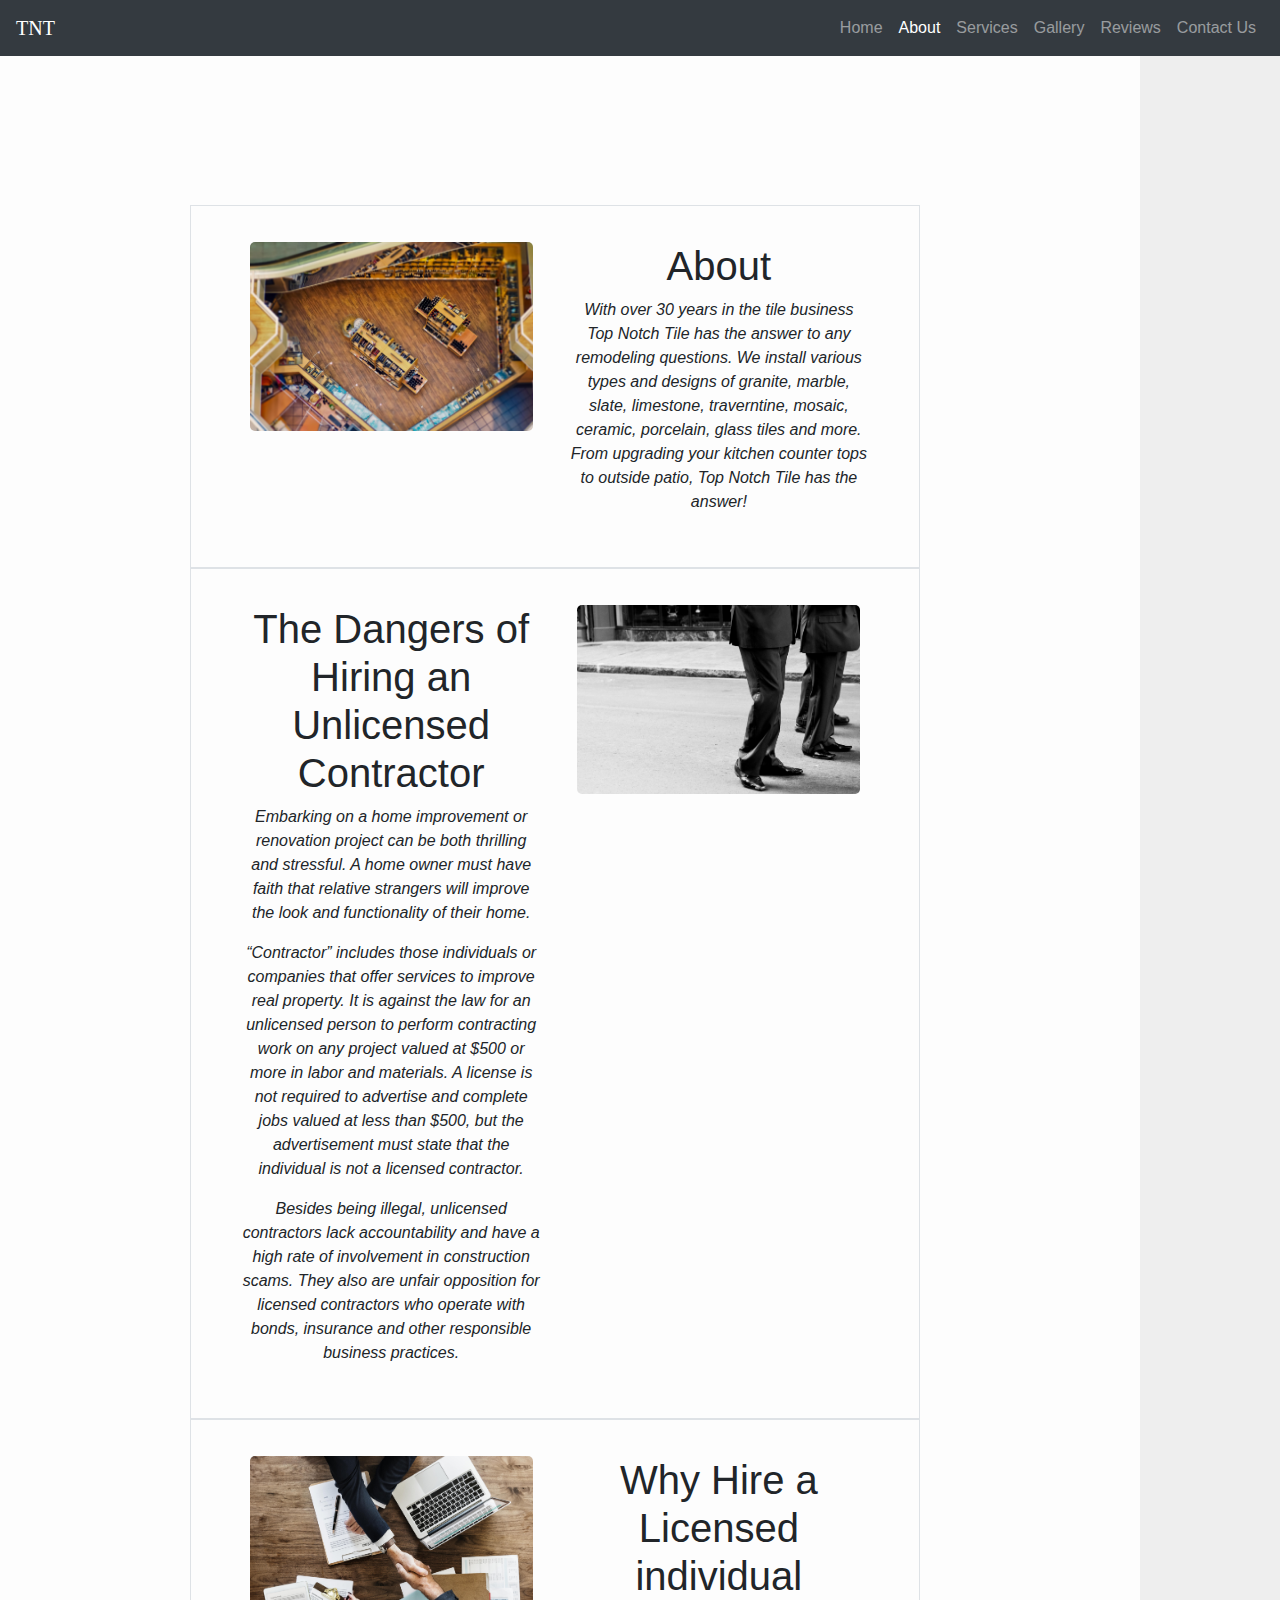
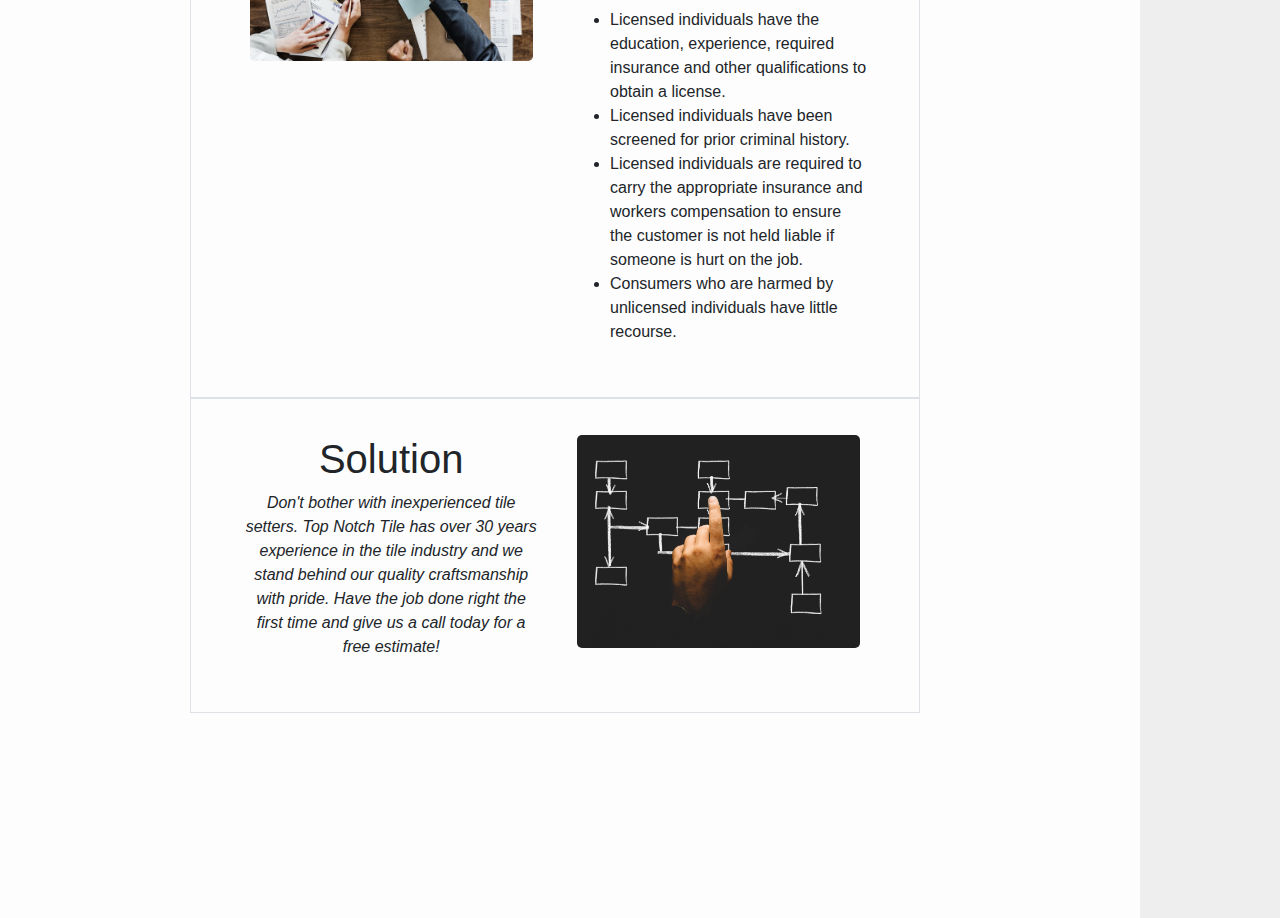
==== pages/about/index.html @ 73b8e408 "Initial commit" ====
<!doctype html>
<html lang="en">

<head>
  <!-- Required meta tags -->
  <meta charset="utf-8">
  <meta name="viewport" content="width=device-width, initial-scale=1, shrink-to-fit=no">

  <!-- Bootstrap CSS -->
  <link rel="stylesheet" href="https://maxcdn.bootstrapcdn.com/bootstrap/4.0.0/css/bootstrap.min.css"
    integrity="sha384-Gn5384xqQ1aoWXA+058RXPxPg6fy4IWvTNh0E263XmFcJlSAwiGgFAW/dAiS6JXm" crossorigin="anonymous">
  <link rel="stylesheet" href="./../../styles/style.css">
  <title>TNT | About</title>
</head>

<body>
    <!-- Navbar -->
    <nav class="navbar fixed-top navbar-expand-lg navbar-dark bg-dark justify-content-between">
      <a class="navbar-brand" href="./../../index.html">TNT</a>
      <button class="navbar-toggler" type="button" data-toggle="collapse" data-target="#navbarText"
        aria-controls="navbarText" aria-expanded="false" aria-label="Toggle navigation">
        <span class="navbar-toggler-icon"></span>
      </button>
      <div class="collapse navbar-collapse" id="navbarText">
        <ul class="navbar-nav ml-auto">
          <li class="nav-item">
            <a class="nav-link" href="./../../index.html">Home</a>
          </li>
          <li class="nav-item active">
            <a class="nav-link" href="./../about/">About <span class="sr-only">(current</span></a>
          </li>
          <li class="nav-item">
            <a class="nav-link" href="./../services/">Services</a>
          </li>
          <li class="nav-item">
            <a class="nav-link" href="./../gallery/">Gallery</a>
          </li>
          <li class="nav-item">
            <a class="nav-link" href="./../reviews/">Reviews</a>
          </li>
          <li class="nav-item">
            <a class="nav-link" href="./../contact/">Contact Us</a>
          </li>
        </ul>
      </div>
    </nav>

    <!-- About Body -->
    <div class="container about">
      <div class="row border">
        <div class="col-md-6">
          <img class="img-responsive" src="../../images/company-min.jpeg" alt="Top Notch Tile Inc">
        </div>
        <div class="col-md-6">
          <h1 class="text-center">About</h1>
          <p>With over 30 years in the tile business Top Notch Tile has the answer to any remodeling questions. We
            install
            various types and designs of granite, marble, slate, limestone, traverntine, mosaic, ceramic,
            porcelain,
            glass tiles and more. From upgrading your kitchen counter tops to outside patio, Top Notch Tile has
            the
            answer!
          </p>
        </div>
      </div>

      <div class="row border">
        <div class="col-md-6 details">
          <h1 class="text-center">The Dangers of Hiring an Unlicensed Contractor</h1>
          <p> Embarking on a home improvement or renovation project can be both thrilling and stressful. A home
            owner must
            have faith that relative strangers will improve the look and functionality of their home. </p>
          <p>“Contractor” includes those individuals or companies that offer services to improve real property.
            It is
            against the law for an unlicensed person to perform contracting work on any project valued at $500
            or
            more in labor and materials. A license is not required to advertise and complete jobs valued at
            less
            than $500, but the advertisement must state that the individual is not a licensed contractor. </p>
          <p>Besides being illegal, unlicensed contractors lack accountability and have a high rate of
            involvement in construction
            scams. They also are unfair opposition for licensed contractors who operate with bonds, insurance
            and
            other responsible business practices.
          </p>
        </div>
        <div class="col-md-6">
          <img class="img-responsive" src="../../images/dangers-min.jpg" alt="Tile Contractor Dangers" />
        </div>
      </div>
      <div class="row border">
        <div class="col-md-6">
          <img class="img-responsive" src="../../images/planning2-min.jpeg" alt="Tile Planning" />
        </div>
        <div class="col-md-6 details">
          <h1 class="text-center">Why Hire a Licensed individual</h1>
          <ul>
            <li>Licensed individuals have the education, experience, required insurance and other
              qualifications to obtain
              a license.</li>
            <li>Licensed individuals have been screened for prior criminal history. </li>
            <li>Licensed individuals are required to carry the appropriate insurance and workers compensation
              to ensure
              the customer is not held liable if someone is hurt on the job. </li>
            <li>Consumers who are harmed by unlicensed individuals have little recourse.</li>
          </ul>
        </div>
      </div>
      <div class="row border">
        <div class="col-md-6 details">
          <h1 class="text-center">Solution</h1>
          <p>Don't bother with inexperienced tile setters. Top Notch Tile has over 30 years experience in the tile
            industry and we
            stand behind our quality craftsmanship with pride. Have the job done right the first time and give
            us a call today for
            a free estimate!</p>
        </div>
        <div class="col-md-6">
          <img class="img-responsive" src="../../images/plan-min.jpeg" alt="Tile Solutions" />
        </div>
      </div>

      <div class="web-stat">
        <!-- Begin Web-Stat code v 7.0 -->
        <span id="wts1980704"></span>
        <script>var wts = document.createElement('script'); wts.async = true;
          wts.src = 'https://wts.one/log7.js'; document.head.appendChild(wts);
          wts.onload = function () { wtslog7(1980704, 3); };
        </script>
        <!-- End Web-Stat code v 7.0 -->
      </div>

    <!-- Optional JavaScript -->
    <!-- jQuery first, then Popper.js, then Bootstrap JS -->
    <script src="https://code.jquery.com/jquery-3.2.1.slim.min.js"
      integrity="sha384-KJ3o2DKtIkvYIK3UENzmM7KCkRr/rE9/Qpg6aAZGJwFDMVNA/GpGFF93hXpG5KkN"
      crossorigin="anonymous"></script>
    <script src="https://cdnjs.cloudflare.com/ajax/libs/popper.js/1.12.9/umd/popper.min.js"
      integrity="sha384-ApNbgh9B+Y1QKtv3Rn7W3mgPxhU9K/ScQsAP7hUibX39j7fakFPskvXusvfa0b4Q"
      crossorigin="anonymous"></script>
    <script src="https://maxcdn.bootstrapcdn.com/bootstrap/4.0.0/js/bootstrap.min.js"
      integrity="sha384-JZR6Spejh4U02d8jOt6vLEHfe/JQGiRRSQQxSfFWpi1MquVdAyjUar5+76PVCmYl"
      crossorigin="anonymous"></script>
</body>

</html>
---- styles/style.css ----
.selector-for-some-widget {
    box-sizing: content-box;
  }

body {
  margin: 0;
  padding: 0;
  background: #eee;
}

.navbar-brand {
  font-family: "Cinzel", serif;
}
  
.navbar-nav {
  float: right;
}

p,
li {
  font-size: 16px;
}
  
.container {
  margin-top: 3%;
  margin-bottom: 5%;
}
  
.home {
  background: url("../images/tile-min.jpeg");
  background-attachment: fixed;
  background-repeat: no-repeat;
  background-size: 100% 100%;
}
  
  
#titlePage {
  padding-top: 150px;
  text-align: center;
  height: 600px;
  text-align: center;
  color: rgb(217, 226, 255);
  background: rgba(73, 74, 77, 0.829);
}
  
.company-name h1 {
  font-size: 6.0em;
  font-family: "Cinzel", serif;
}

.company-name h2 {
  font-size: 1.5em;
}
  
.about {
  margin: 0;
  width: 100%;
  background: rgba(255, 255, 255, 0.89);
  padding: 16%;
}
  
.about p {
  text-align: center;
  font-size: 1em;
  font-style: italic;
}
  
footer {
  padding: 2rem;
  color: white;
  background: rgb(80, 100, 131);
}
  
.footer a {
  color: white;
}
  
a:hover,
a:focus {
  text-decoration: none;
  color: rgb(202, 202, 202);
}
  
  .footer ul {
    list-style-type: none;
  }
  
.contact-page {
  padding: 5%;
  text-align: center;
}
  
address {
  font-size: 16px;
}
  
.border {
  border-bottom: 1px solid lightgray;
  width: 100%;
}
  
.img-responsive {
  display: block;
  margin: 0 auto;
  width: 95%;
  border-radius: 5px;
  }
  
  .row {
    padding: 5%;
    width: 100%;
  }
  
  .services-list {
    padding-bottom: 4%;
    text-align: center;
  }
  
  .services-list span {
    font-style: italic;
    font-size: 1.3em;
    padding-right: 3%;
    color: #8f8f8f;
  }
  
  
  @media (max-width: 400px) {
    .btn.filter {
      padding-left: 1.1rem;
      padding-right: 1.1rem;
    }
  }

  
  .web-stat {
    display: none;
  }

  .gallery {
    background-color:#1d1d1d !important;
    font-family: "Asap", sans-serif;
    color:#989898;
    margin:10px;
    font-size:16px;
  }

  .gallery-title {
    text-align: center;
    color: rgb(161, 161, 161);
    font-style: italic;
    font-size: 50px;
}
  
  #demo {
    height:100%;
    position:relative;
    overflow:hidden;
  }
  
  
  .green{
    background-color:#6fb936;
  }
          .thumb{
              margin-bottom: 30px;
          }
          
          .page-top{
              margin-top:85px;
          }
  
     
img.zoom {
      width: 100%;
      height: 200px;
      border-radius:5px;
      object-fit:cover;
      -webkit-transition: all .3s ease-in-out;
      -moz-transition: all .3s ease-in-out;
      -o-transition: all .3s ease-in-out;
      -ms-transition: all .3s ease-in-out;
  }
          
   
.transition:hover {
      opacity: 0.7;
      -webkit-transform: scale(1.0); 
      -moz-transform: scale(1.0);
      -o-transform: scale(1.0);
      transform: scale(1.0);
  }

.transition img:hover {
        opacity: 1;
        -webkit-transform: scale(1.2); 
        -moz-transform: scale(1.2);
        -o-transform: scale(1.2);
        transform: scale(1.2);
  }

  @media (max-width: 400px) {
    .btn.filter {
    padding-left: 1.1rem;
    padding-right: 1.1rem;
    }
    }
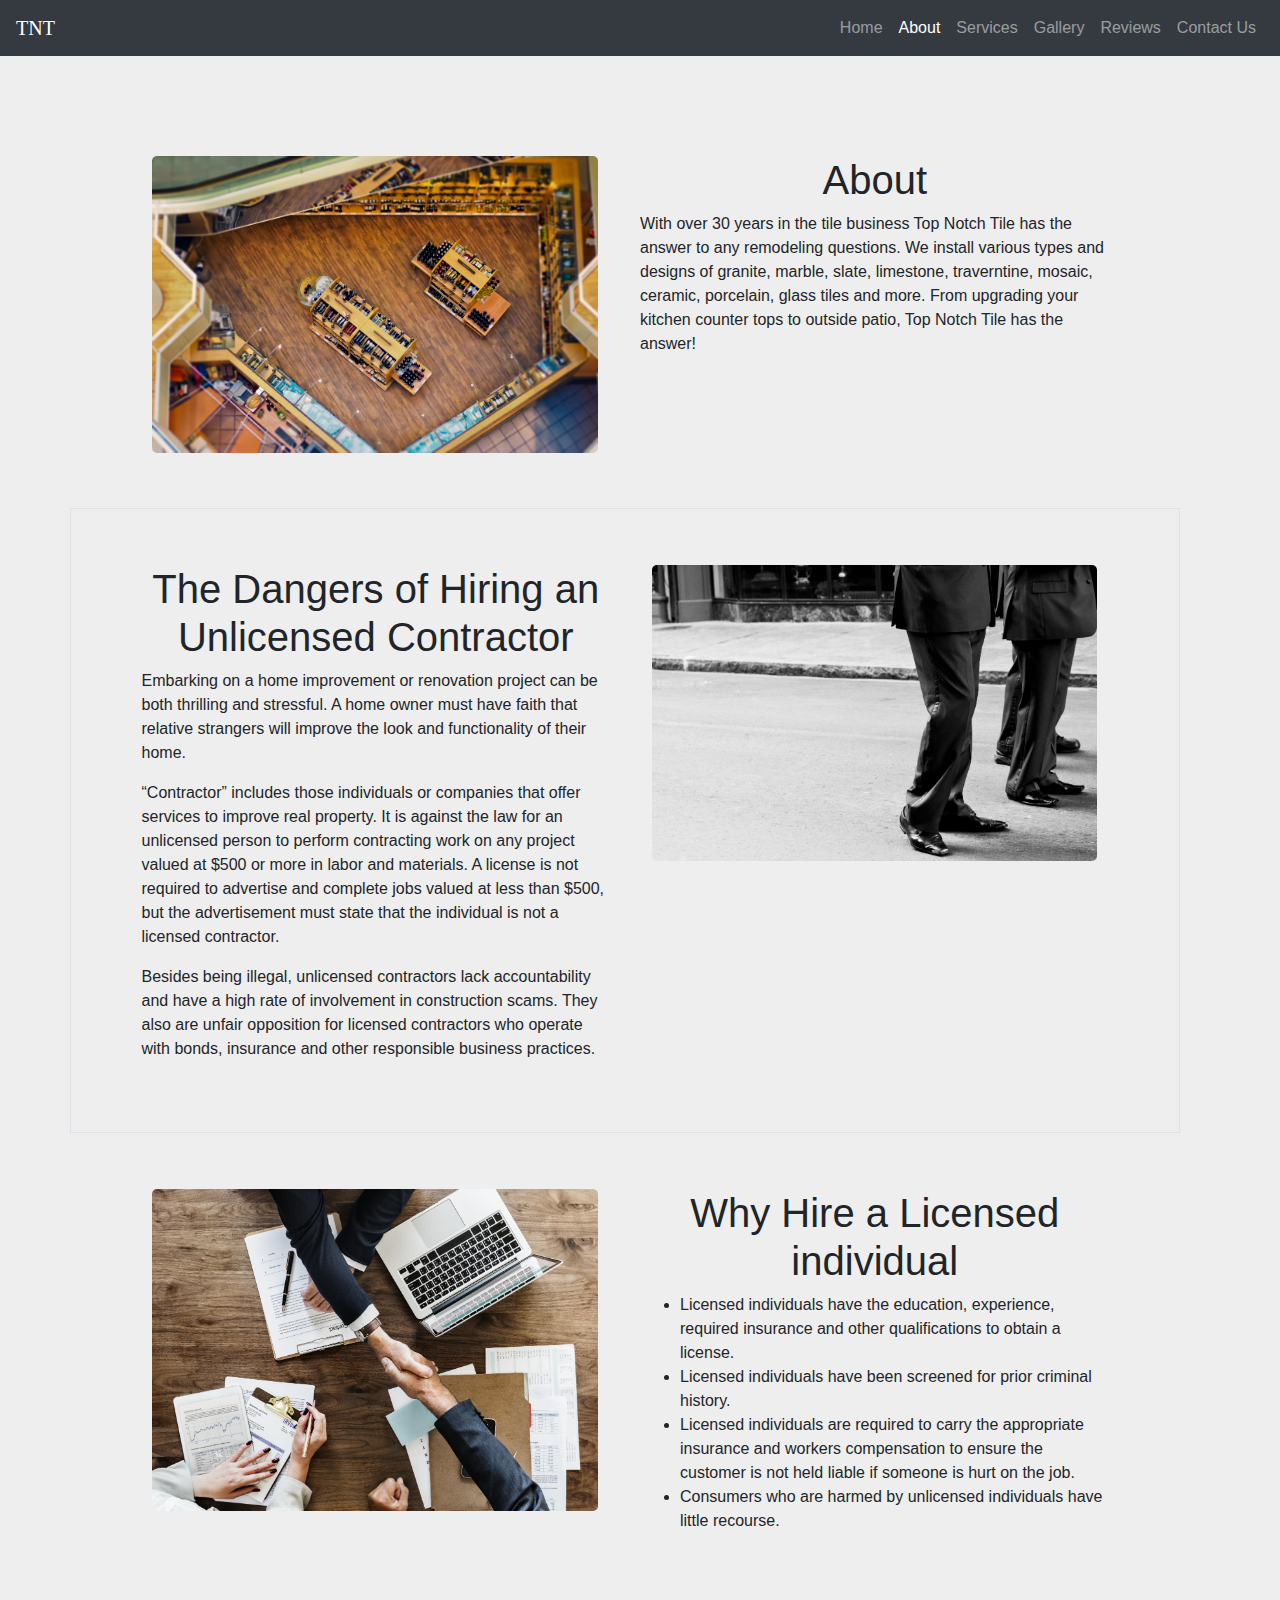
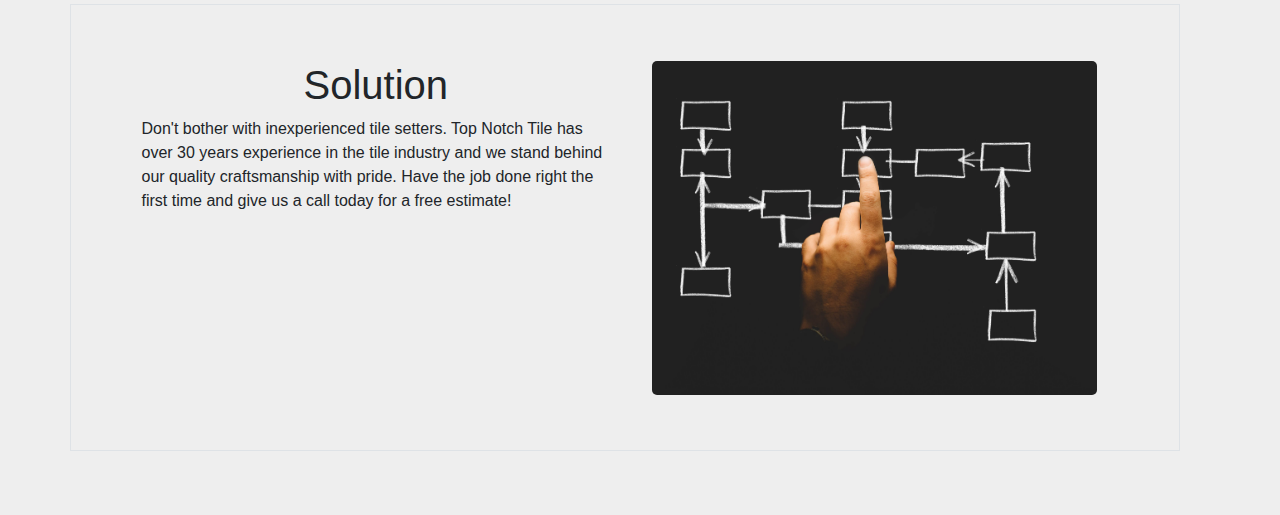
==== commit e06e0473: "Update body css and about for responsiveness" ====
--- a/pages/about/index.html
+++ b/pages/about/index.html
@@ -46,8 +46,8 @@
     </nav>
 
     <!-- About Body -->
-    <div class="container about">
-      <div class="row border">
+    <div class="container">
+      <div class="row">
         <div class="col-md-6">
           <img class="img-responsive" src="../../images/company-min.jpeg" alt="Top Notch Tile Inc">
         </div>
@@ -88,7 +88,7 @@
           <img class="img-responsive" src="../../images/dangers-min.jpg" alt="Tile Contractor Dangers" />
         </div>
       </div>
-      <div class="row border">
+      <div class="row">
         <div class="col-md-6">
           <img class="img-responsive" src="../../images/planning2-min.jpeg" alt="Tile Planning" />
         </div>
--- a/styles/style.css
+++ b/styles/style.css
@@ -3,7 +3,7 @@
   }
 
 body {
-  margin: 0;
+  margin-top: 100px;
   padding: 0;
   background: #eee;
 }
@@ -52,15 +52,20 @@
   font-size: 1.5em;
 }
   
+.detail-container {
+  margin-top: 100px;
+}
+
+
 .about {
-  margin: 0;
+  padding-top: 10%;
+  padding: 16%;
+}
+  
+.about p {
+  text-align: center;
   width: 100%;
   background: rgba(255, 255, 255, 0.89);
-  padding: 16%;
-}
-  
-.about p {
-  text-align: center;
   font-size: 1em;
   font-style: italic;
 }
@@ -125,12 +130,15 @@
   
   
   @media (max-width: 400px) {
-    .btn.filter {
+    .btn.filter-button {
       padding-left: 1.1rem;
       padding-right: 1.1rem;
     }
   }
 
+  button {
+    margin-bottom: 1.2rem;
+  }
   
   .web-stat {
     display: none;
